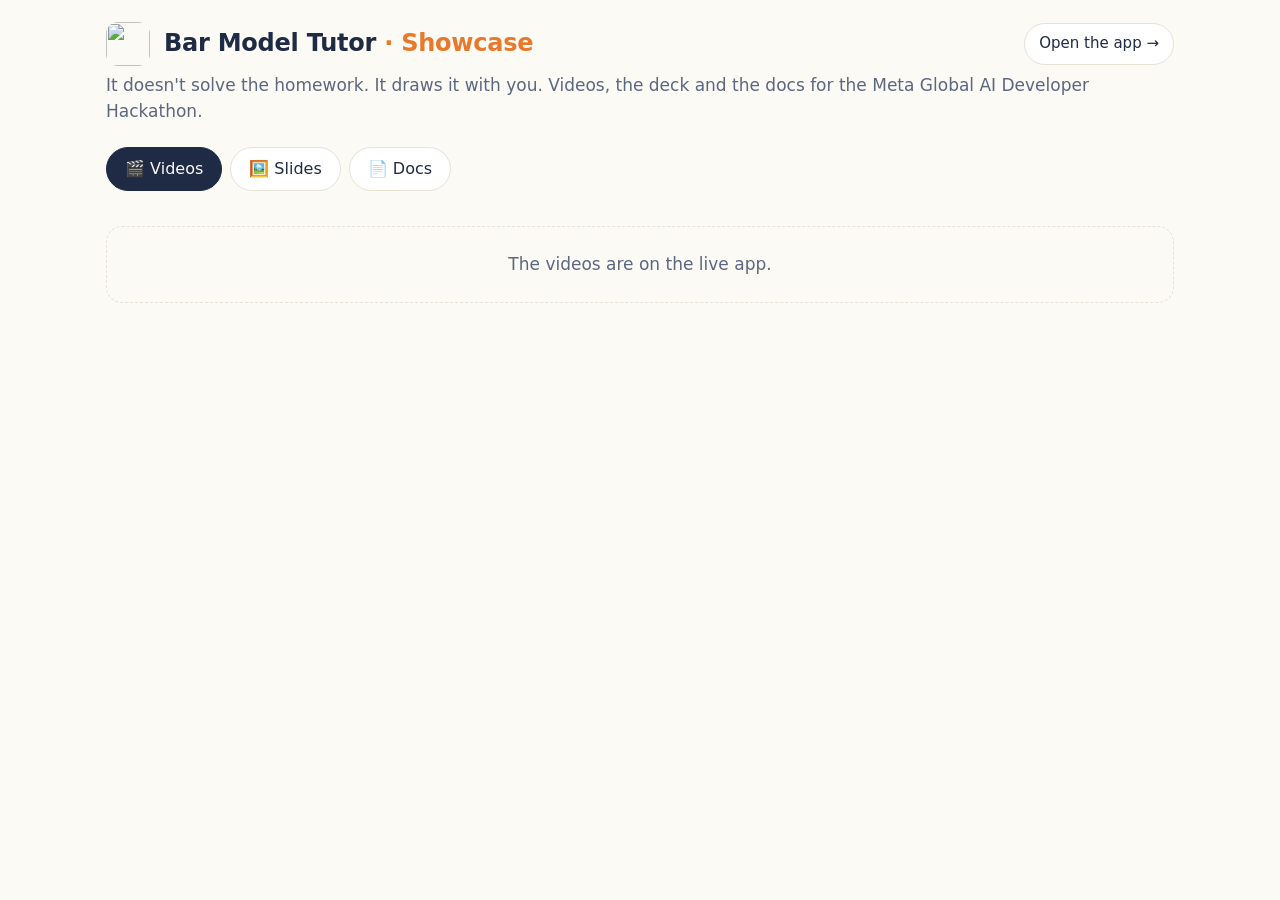
==== app/static/showcase.html @ d4a82aa8 "Bar Model Tutor: Meta Global AI Developer Hackathon submission" ====
<!doctype html>
<html lang="en">
<head>
<meta charset="utf-8">
<meta name="viewport" content="width=device-width, initial-scale=1, viewport-fit=cover">
<title>Showcase · Bar Model Tutor</title>
<meta name="description" content="Bar Model Tutor: demo videos, the pitch deck and the project docs.">
<link rel="icon" href="/pwa/icon-192.png">
<style>
:root{
  --bg:#fbfaf5; --surface:#ffffff; --ink:#1f2a44; --mute:#5d6680; --line:#e6e2d6;
  --blue:#2f5d9b; --orange:#e8792b; --green:#5b9a3c; --shadow:0 6px 24px rgba(31,42,68,.08);
}
@media (prefers-color-scheme: dark){
  :root{ --bg:#14171f; --surface:#1c2030; --ink:#eef0f6; --mute:#a3abc2; --line:#2b3145; --blue:#7fa7e6; --orange:#f39a55; --green:#8cc56d; --shadow:none; }
}
*{ box-sizing:border-box; }
html,body{ margin:0; background:var(--bg); color:var(--ink); font:17px/1.55 system-ui,-apple-system,"Segoe UI",sans-serif; }
a{ color:var(--blue); }
header{ max-width:1100px; margin:0 auto; padding:22px 16px 6px; display:flex; align-items:center; gap:14px; flex-wrap:wrap; }
header img{ width:44px; height:44px; border-radius:12px; }
header h1{ font-size:24px; margin:0; letter-spacing:-.01em; }
header h1 span{ color:var(--orange); }
header .back{ margin-left:auto; font-size:15px; text-decoration:none; padding:8px 14px; border-radius:999px; border:1px solid var(--line); background:var(--surface); color:var(--ink); }
.tag{ max-width:1100px; margin:0 auto; padding:0 16px; color:var(--mute); }
nav.tabs{ max-width:1100px; margin:14px auto 0; padding:0 16px; display:flex; gap:8px; position:sticky; top:0; background:var(--bg); z-index:5; padding-top:8px; padding-bottom:8px; }
nav.tabs button{ font:inherit; font-size:16px; padding:9px 18px; min-height:44px; border-radius:999px; border:1px solid var(--line); background:var(--surface); color:var(--ink); cursor:pointer; }
nav.tabs button[aria-selected="true"]{ background:var(--ink); color:var(--bg); border-color:var(--ink); }
main{ max-width:1100px; margin:0 auto; padding:10px 16px 60px; }
section[hidden]{ display:none; }
h2{ font-size:20px; margin:18px 0 12px; }
.empty{ color:var(--mute); padding:24px; border:1px dashed var(--line); border-radius:16px; text-align:center; }

/* videos */
.videos{ display:grid; grid-template-columns:repeat(auto-fit, minmax(min(100%, 440px), 1fr)); gap:18px; }
.vcard{ background:var(--surface); border:1px solid var(--line); border-radius:18px; overflow:hidden; box-shadow:var(--shadow); }
.vcard video{ display:block; width:100%; aspect-ratio:16/9; background:#000; }
.vcard .meta{ padding:12px 16px 16px; }
.vcard b{ font-size:17px; }
.vcard p{ margin:4px 0 0; color:var(--mute); font-size:15px; }

/* slides */
.carousel{ position:relative; background:var(--surface); border:1px solid var(--line); border-radius:18px; overflow:hidden; box-shadow:var(--shadow); }
.track{ display:flex; transition:transform .35s ease; touch-action:pan-y; }
.track img{ flex:0 0 100%; width:100%; aspect-ratio:16/9; object-fit:contain; background:#fff; user-select:none; -webkit-user-drag:none; }
.arrow{ position:absolute; top:50%; transform:translateY(-50%); width:48px; height:48px; border-radius:50%; border:0; background:rgba(31,42,68,.72); color:#fff; font-size:24px; cursor:pointer; display:grid; place-items:center; }
.arrow:disabled{ opacity:.25; cursor:default; }
.arrow.prev{ left:10px; } .arrow.next{ right:10px; }
.slidebar{ display:flex; align-items:center; gap:12px; flex-wrap:wrap; margin-top:12px; }
.dots{ display:flex; gap:6px; flex-wrap:wrap; }
.dots button{ width:12px; height:12px; padding:0; border-radius:50%; border:0; background:var(--line); cursor:pointer; }
.dots button[aria-current="true"]{ background:var(--orange); width:28px; border-radius:6px; }
.count{ color:var(--mute); font-size:15px; font-variant-numeric:tabular-nums; }
.slidebar .grow{ flex:1; }
.btn{ font:inherit; font-size:15px; padding:8px 14px; min-height:44px; display:inline-flex; align-items:center; border-radius:999px; border:1px solid var(--line); background:var(--surface); color:var(--ink); cursor:pointer; text-decoration:none; }
.thumbs{ display:grid; grid-template-columns:repeat(auto-fill, minmax(120px, 1fr)); gap:8px; margin-top:14px; }
.thumbs button{ padding:0; border:2px solid transparent; border-radius:8px; overflow:hidden; cursor:pointer; background:none; }
.thumbs button[aria-current="true"]{ border-color:var(--orange); }
.thumbs img{ display:block; width:100%; aspect-ratio:16/9; object-fit:cover; }
.carousel:fullscreen{ display:flex; align-items:center; background:#000; border-radius:0; }
.carousel:fullscreen .track img{ height:100vh; background:#000; }

/* docs */
.docs{ display:grid; grid-template-columns:220px 1fr; gap:22px; align-items:start; }
.doclist{ display:flex; flex-direction:column; gap:4px; position:sticky; top:72px; }
.doclist button{ text-align:left; font:inherit; font-size:15px; padding:9px 12px; border-radius:10px; border:0; background:none; color:var(--ink); cursor:pointer; }
.doclist button[aria-current="true"]{ background:var(--surface); box-shadow:inset 3px 0 0 var(--orange); font-weight:600; }
article{ background:var(--surface); border:1px solid var(--line); border-radius:18px; padding:8px 28px 28px; min-width:0; box-shadow:var(--shadow); }
article table{ border-collapse:collapse; width:100%; font-size:15px; display:block; overflow-x:auto; }
article th, article td{ border-bottom:1px solid var(--line); padding:6px 8px; text-align:left; vertical-align:top; }
article pre{ background:var(--bg); padding:12px; border-radius:10px; overflow-x:auto; font-size:13px; line-height:1.4; }
article code{ font-size:.9em; }
article blockquote{ margin:12px 0; padding:4px 16px; border-left:4px solid var(--orange); background:var(--bg); border-radius:0 10px 10px 0; }
article img{ max-width:100%; }
.mermaid{ background:#fff; border-radius:10px; padding:10px; overflow-x:auto; }
@media (max-width:760px){
  .docs{ grid-template-columns:1fr; }
  .doclist{ position:static; flex-direction:row; overflow-x:auto; gap:6px; padding-bottom:4px; }
  .doclist button{ white-space:nowrap; border:1px solid var(--line); background:var(--surface); }
  article{ padding:4px 16px 20px; }
  .arrow{ width:40px; height:40px; font-size:20px; }
}
</style>
</head>
<body>
<header>
  <img src="/pwa/icon-192.png" alt="">
  <h1>Bar Model Tutor <span>· Showcase</span></h1>
  <a class="back" href="/">Open the app →</a>
</header>
<p class="tag">It doesn't solve the homework. It draws it with you. Videos, the deck and the docs for the Meta Global AI Developer Hackathon.</p>
<nav class="tabs" role="tablist" aria-label="Showcase sections">
  <button role="tab" id="tab-videos" aria-controls="videos" aria-selected="true">🎬 Videos</button>
  <button role="tab" id="tab-slides" aria-controls="slides" aria-selected="false">🖼️ Slides</button>
  <button role="tab" id="tab-docs" aria-controls="docs" aria-selected="false">📄 Docs</button>
</nav>
<main>
  <section id="videos" role="tabpanel" aria-labelledby="tab-videos">
    <div class="videos" id="videoGrid"><p class="empty">Loading…</p></div>
  </section>
  <section id="slides" role="tabpanel" aria-labelledby="tab-slides" hidden>
    <div id="deck"><p class="empty">Loading…</p></div>
  </section>
  <section id="docs" role="tabpanel" aria-labelledby="tab-docs" hidden>
    <div class="docs">
      <div class="doclist" id="docList" role="list"></div>
      <article id="doc" aria-live="polite"><p class="empty">Pick a document.</p></article>
    </div>
  </section>
</main>
<script src="https://cdnjs.cloudflare.com/ajax/libs/marked/12.0.2/marked.min.js"></script>
<script>
(function(){
  var $ = function(id){ return document.getElementById(id); };
  function esc(t){ return String(t == null ? '' : t).replace(/[&<>"]/g, function(c){ return {'&':'&amp;','<':'&lt;','>':'&gt;','"':'&quot;'}[c]; }); }
  var MEDIA = '/showcase-media/';

  // ---- tabs (the hash keeps the tab on reload and makes links shareable: #slides, #docs/testing)
  var tabs = ['videos', 'slides', 'docs'];
  function show(name, push){
    tabs.forEach(function(t){ $(t).hidden = t !== name; $('tab-' + t).setAttribute('aria-selected', String(t === name)); });
    if(push !== false && location.hash.split('/')[0] !== '#' + name) history.replaceState(null, '', '#' + name);
    if(name === 'docs' && !current) openDoc((location.hash.split('/')[1]) || 'story');
  }
  tabs.forEach(function(t){ $('tab-' + t).addEventListener('click', function(){ show(t); }); });

  // ---- media from the manifest
  fetch(MEDIA + 'manifest.json').then(function(r){ if(!r.ok) throw 0; return r.json(); }).then(function(m){
    var v = m.videos || [];
    $('videoGrid').innerHTML = v.length ? v.map(function(x){
      return '<div class="vcard"><video controls preload="metadata" playsinline' + (x.poster ? ' poster="' + MEDIA + esc(x.poster) + '"' : '') + ' src="' + MEDIA + esc(x.file) + '"></video>' +
             '<div class="meta"><b>' + esc(x.title) + '</b><p>' + esc(x.note || '') + '</p></div></div>';
    }).join('') : '<p class="empty">The demo video is coming soon.</p>';
    deck(m.slides);
  }).catch(function(){
    $('videoGrid').innerHTML = '<p class="empty">The videos are on the live app.</p>';
    $('deck').innerHTML = '<p class="empty">The slides are on the live app.</p>';
  });

  function deck(s){
    if(!s || !(s.images || []).length){ $('deck').innerHTML = '<p class="empty">The slides are coming soon.</p>'; return; }
    var n = s.images.length, i = 0;
    $('deck').innerHTML =
      '<div class="carousel" id="car" tabindex="0" aria-roledescription="carousel" aria-label="' + esc(s.title || 'Slides') + '">' +
        '<div class="track" id="track">' + s.images.map(function(src, k){ return '<img src="' + MEDIA + esc(src) + '" alt="Slide ' + (k + 1) + ' of ' + n + '"' + (k > 1 ? ' loading="lazy"' : '') + ' draggable="false">'; }).join('') + '</div>' +
        '<button class="arrow prev" id="prev" aria-label="Previous slide">‹</button><button class="arrow next" id="next" aria-label="Next slide">›</button>' +
      '</div>' +
      '<div class="slidebar"><div class="dots" id="dots">' + s.images.map(function(_, k){ return '<button aria-label="Slide ' + (k + 1) + '" data-k="' + k + '"></button>'; }).join('') + '</div>' +
        '<span class="count" id="count"></span><span class="grow"></span>' +
        '<button class="btn" id="fs" type="button">⛶ Full screen</button>' +
        (s.download ? '<a class="btn" href="' + MEDIA + esc(s.download) + '" download>⬇ PowerPoint</a>' : '') + '</div>' +
      '<div class="thumbs" id="thumbs">' + s.images.map(function(src, k){ return '<button data-k="' + k + '" aria-label="Go to slide ' + (k + 1) + '"><img src="' + MEDIA + esc(src) + '" alt="" loading="lazy"></button>'; }).join('') + '</div>';
    function go(k){
      i = Math.max(0, Math.min(n - 1, k));
      $('track').style.transform = 'translateX(' + (-100 * i) + '%)';
      $('prev').disabled = i === 0; $('next').disabled = i === n - 1;
      $('count').textContent = (i + 1) + ' / ' + n;
      [].forEach.call(document.querySelectorAll('#dots button, #thumbs button'), function(b){ b.setAttribute('aria-current', String(+b.dataset.k === i)); });
    }
    $('prev').onclick = function(){ go(i - 1); }; $('next').onclick = function(){ go(i + 1); };
    [].forEach.call(document.querySelectorAll('#dots button, #thumbs button'), function(b){ b.onclick = function(){ go(+b.dataset.k); }; });
    $('car').addEventListener('keydown', function(e){ if(e.key === 'ArrowLeft') go(i - 1); if(e.key === 'ArrowRight') go(i + 1); });
    document.addEventListener('keydown', function(e){ if($('slides').hidden || e.target.closest('input,textarea')) return; if(e.key === 'ArrowLeft') go(i - 1); if(e.key === 'ArrowRight') go(i + 1); });
    var x0 = null;
    $('track').addEventListener('pointerdown', function(e){ x0 = e.clientX; });
    $('track').addEventListener('pointerup', function(e){ if(x0 === null) return; var dx = e.clientX - x0; x0 = null; if(Math.abs(dx) > 40) go(i + (dx < 0 ? 1 : -1)); });
    $('fs').onclick = function(){ var c = $('car'); if(document.fullscreenElement) document.exitFullscreen(); else if(c.requestFullscreen) c.requestFullscreen(); };
    go(0);
  }

  // ---- docs: Markdown from the repo, rendered here
  var current = null, mermaidReady = null;
  fetch('/showcase/docs').then(function(r){ return r.json(); }).then(function(list){
    $('docList').innerHTML = list.map(function(d){ return '<button role="listitem" data-doc="' + esc(d.name) + '">' + esc(d.title) + '</button>'; }).join('');
    [].forEach.call($('docList').querySelectorAll('button'), function(b){ b.onclick = function(){ openDoc(b.dataset.doc); }; });
    if(!$('docs').hidden) openDoc((location.hash.split('/')[1]) || 'story');
  });
  var LINKS = { 'README.md':'readme', 'docs/SUBMISSION.md':'story', 'SUBMISSION.md':'story', 'how-it-works.md':'how-it-works', 'docs/how-it-works.md':'how-it-works',
                'testing.md':'testing', 'docs/testing.md':'testing', 'built-so-far.md':'built', 'docs/built-so-far.md':'built', 'spec-v2.md':'spec', 'docs/spec-v2.md':'spec',
                'privacy.md':'privacy', 'docs/privacy.md':'privacy', 'terms.md':'terms', 'docs/terms.md':'terms', '../README.md':'readme' };
  function openDoc(name){
    current = name;
    [].forEach.call($('docList').querySelectorAll('button'), function(b){ b.setAttribute('aria-current', String(b.dataset.doc === name)); });
    history.replaceState(null, '', '#docs/' + name);
    $('doc').innerHTML = '<p class="empty">Loading…</p>';
    fetch('/showcase/doc/' + encodeURIComponent(name)).then(function(r){ if(!r.ok) throw 0; return r.text(); }).then(function(md){
      if(current !== name) return;
      $('doc').innerHTML = window.marked ? marked.parse(md) : '<pre>' + esc(md) + '</pre>';
      [].forEach.call($('doc').querySelectorAll('a[href]'), function(a){
        var h = a.getAttribute('href'), key = LINKS[h.split('#')[0]];
        if(key){ a.href = '#docs/' + key; a.onclick = function(e){ e.preventDefault(); openDoc(key); window.scrollTo(0, 0); }; }
        else if(/^https?:/.test(h)){ a.target = '_blank'; a.rel = 'noopener'; }
      });
      var charts = $('doc').querySelectorAll('code.language-mermaid');
      if(charts.length){
        [].forEach.call(charts, function(c){ var d = document.createElement('div'); d.className = 'mermaid'; d.textContent = c.textContent; c.parentNode.replaceWith(d); });
        mermaidReady = mermaidReady || new Promise(function(ok){ var s = document.createElement('script'); s.src = 'https://cdnjs.cloudflare.com/ajax/libs/mermaid/10.9.1/mermaid.min.js'; s.onload = ok; document.head.appendChild(s); });
        mermaidReady.then(function(){ window.mermaid.initialize({ startOnLoad:false, theme:'neutral' }); window.mermaid.run({ querySelector:'#doc .mermaid' }); });
      }
    }).catch(function(){ $('doc').innerHTML = '<p class="empty">This document could not be loaded.</p>'; });
  }

  var start = location.hash.slice(1).split('/')[0];
  show(tabs.indexOf(start) >= 0 ? start : 'videos', false);
})();
</script>
</body>
</html>
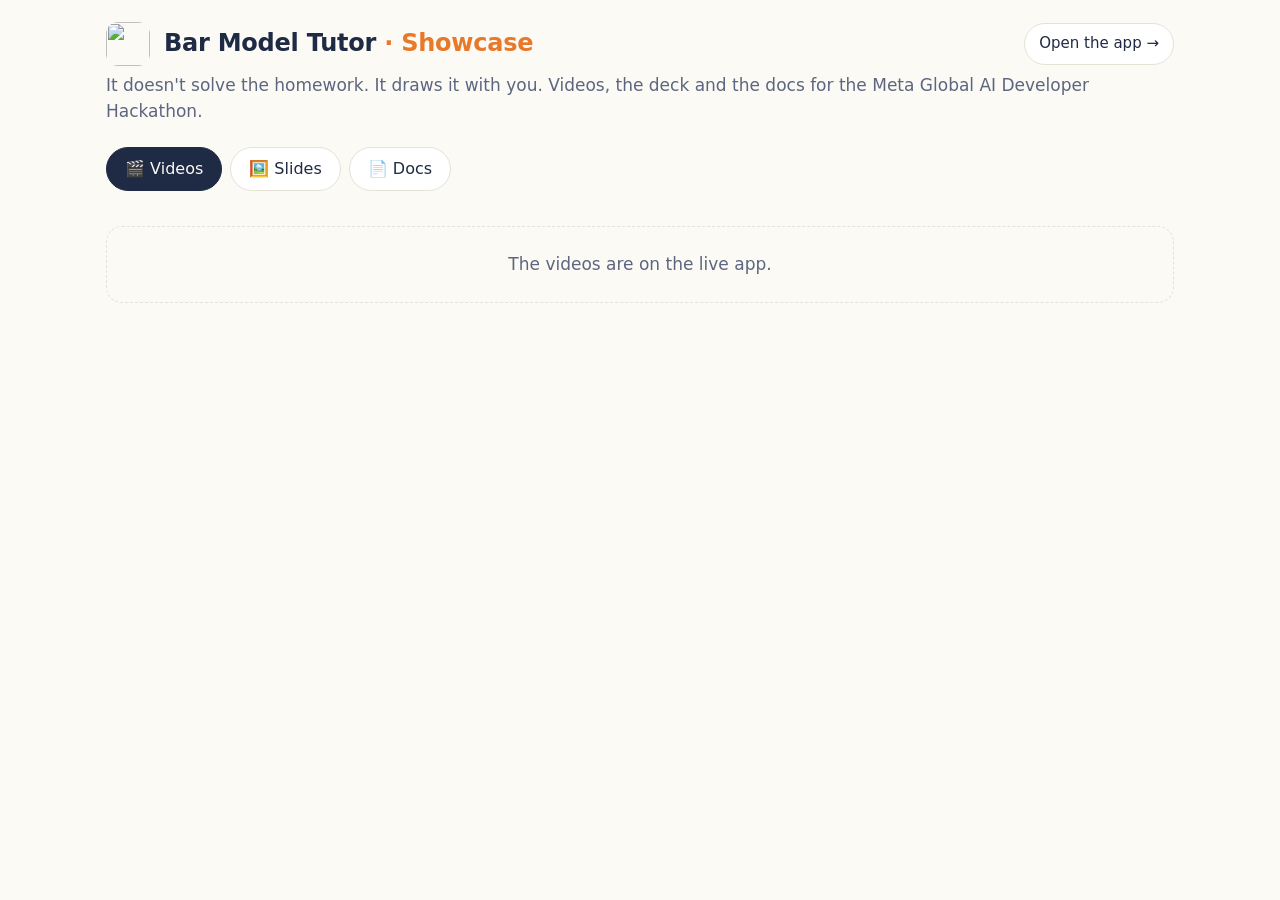
==== commit 72c28a0c: "Demo video link" ====
--- a/app/static/showcase.html
+++ b/app/static/showcase.html
@@ -129,7 +129,8 @@
     var v = m.videos || [];
     $('videoGrid').innerHTML = v.length ? v.map(function(x){
       return '<div class="vcard"><video controls preload="metadata" playsinline' + (x.poster ? ' poster="' + MEDIA + esc(x.poster) + '"' : '') + ' src="' + MEDIA + esc(x.file) + '"></video>' +
-             '<div class="meta"><b>' + esc(x.title) + '</b><p>' + esc(x.note || '') + '</p></div></div>';
+             '<div class="meta"><b>' + esc(x.title) + '</b><p>' + esc(x.note || '') + '</p>' +
+             (/^https:\/\/(youtu\.be|www\.youtube\.com)\//.test(x.youtube || '') ? '<p><a href="' + esc(x.youtube) + '" target="_blank" rel="noopener">▶ Watch on YouTube</a></p>' : '') + '</div></div>';
     }).join('') : '<p class="empty">The demo video is coming soon.</p>';
     deck(m.slides);
   }).catch(function(){
